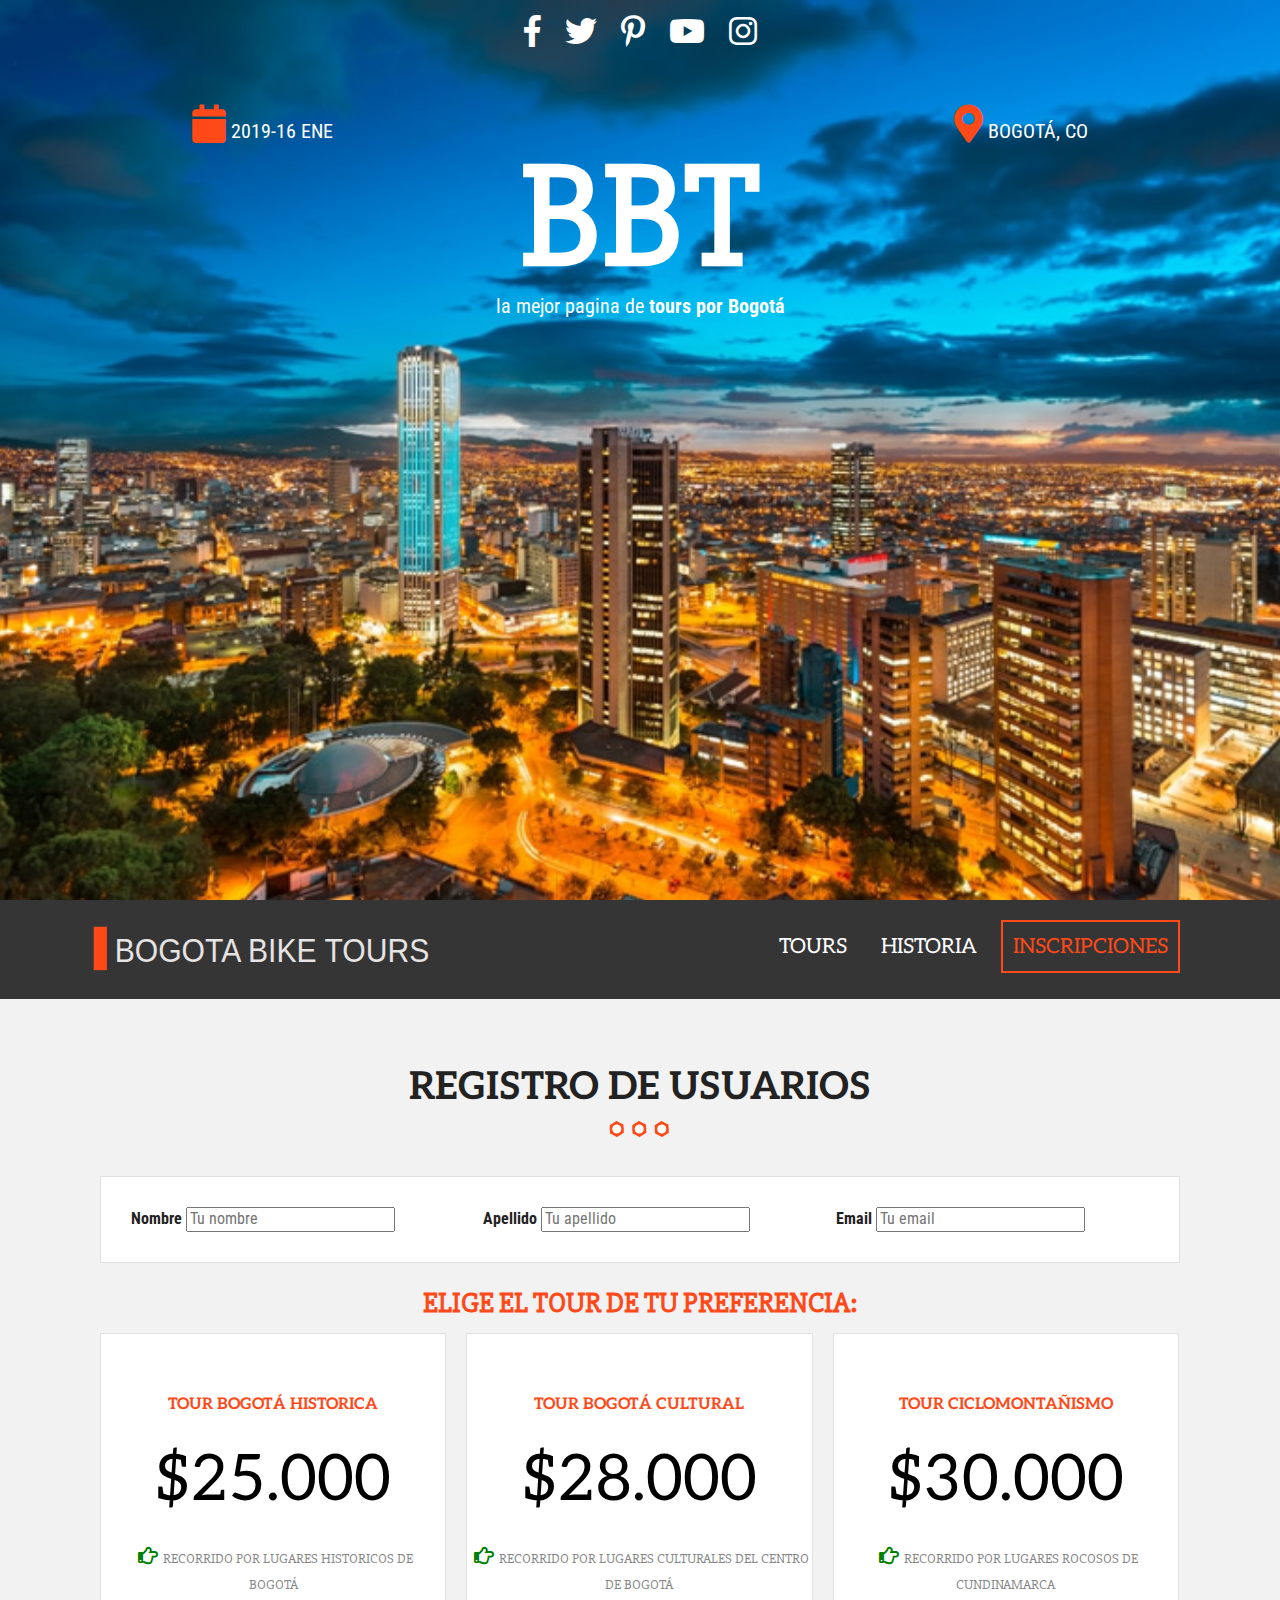
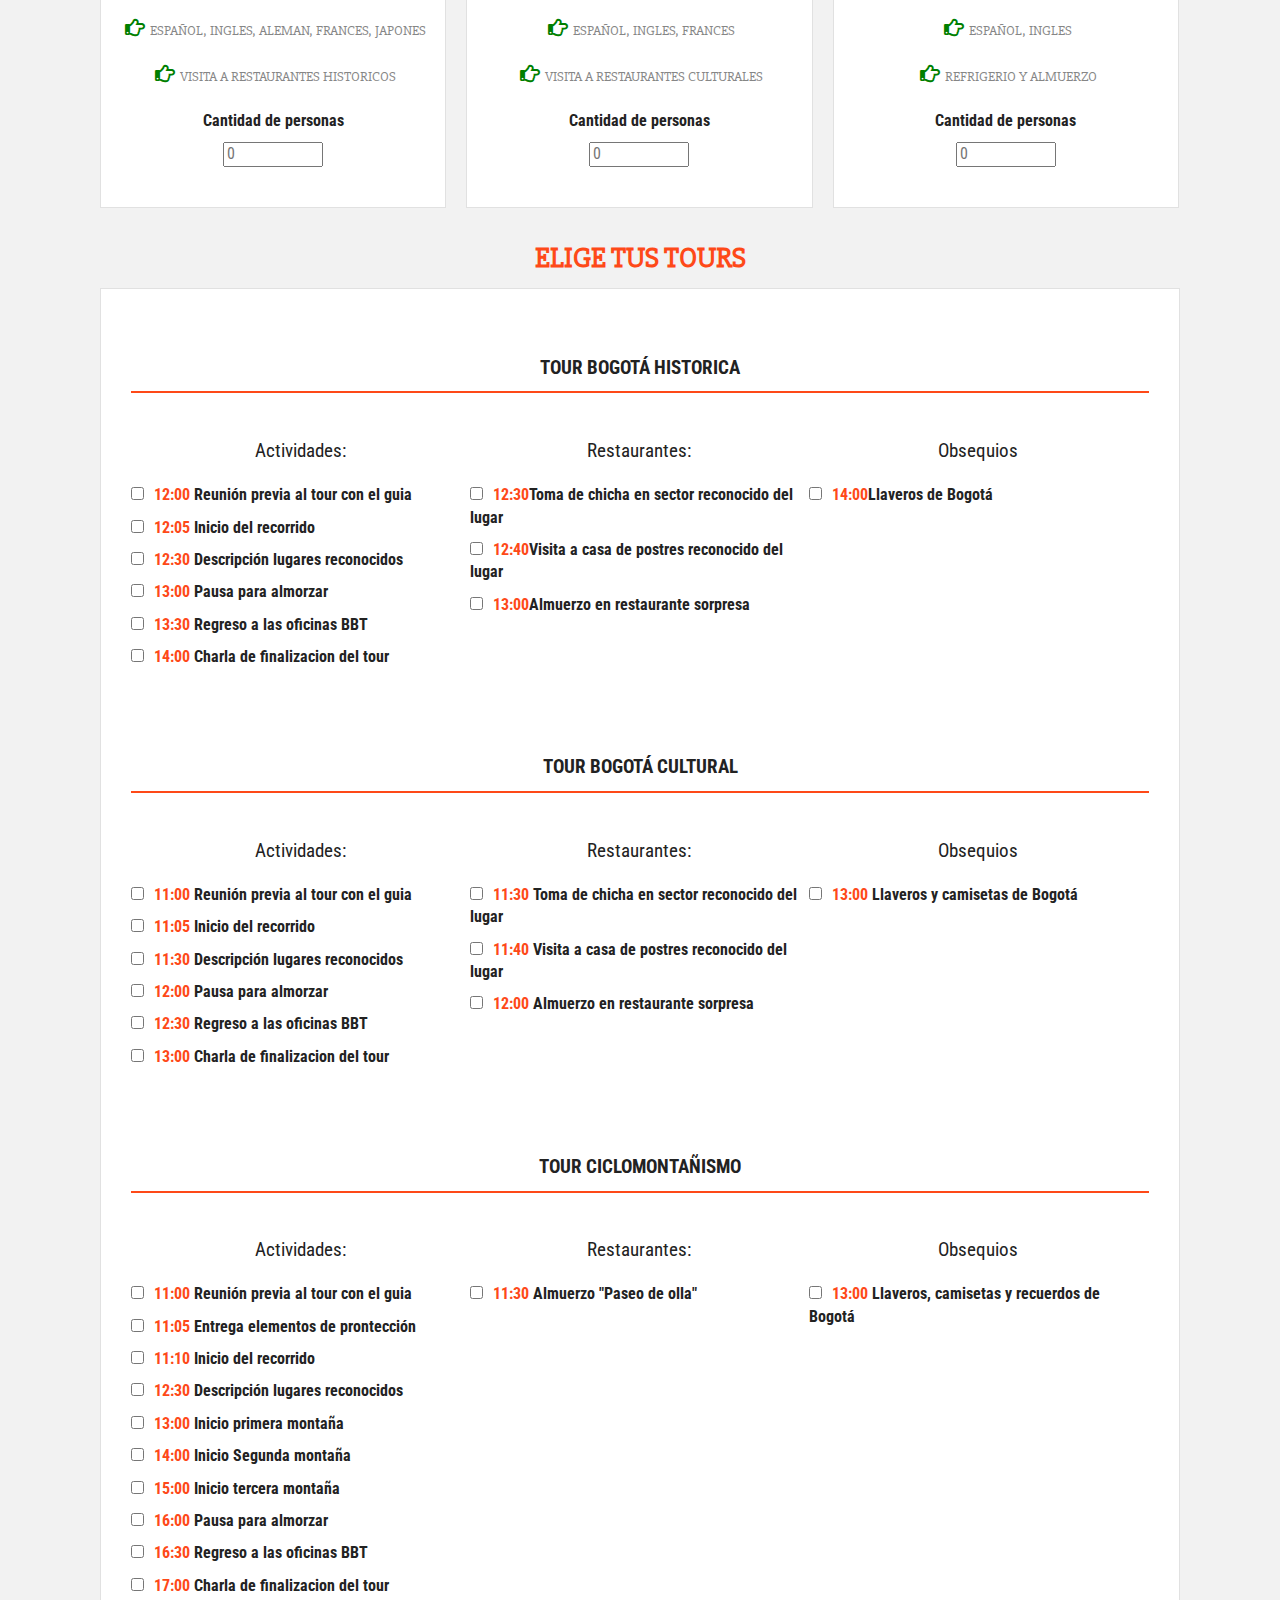
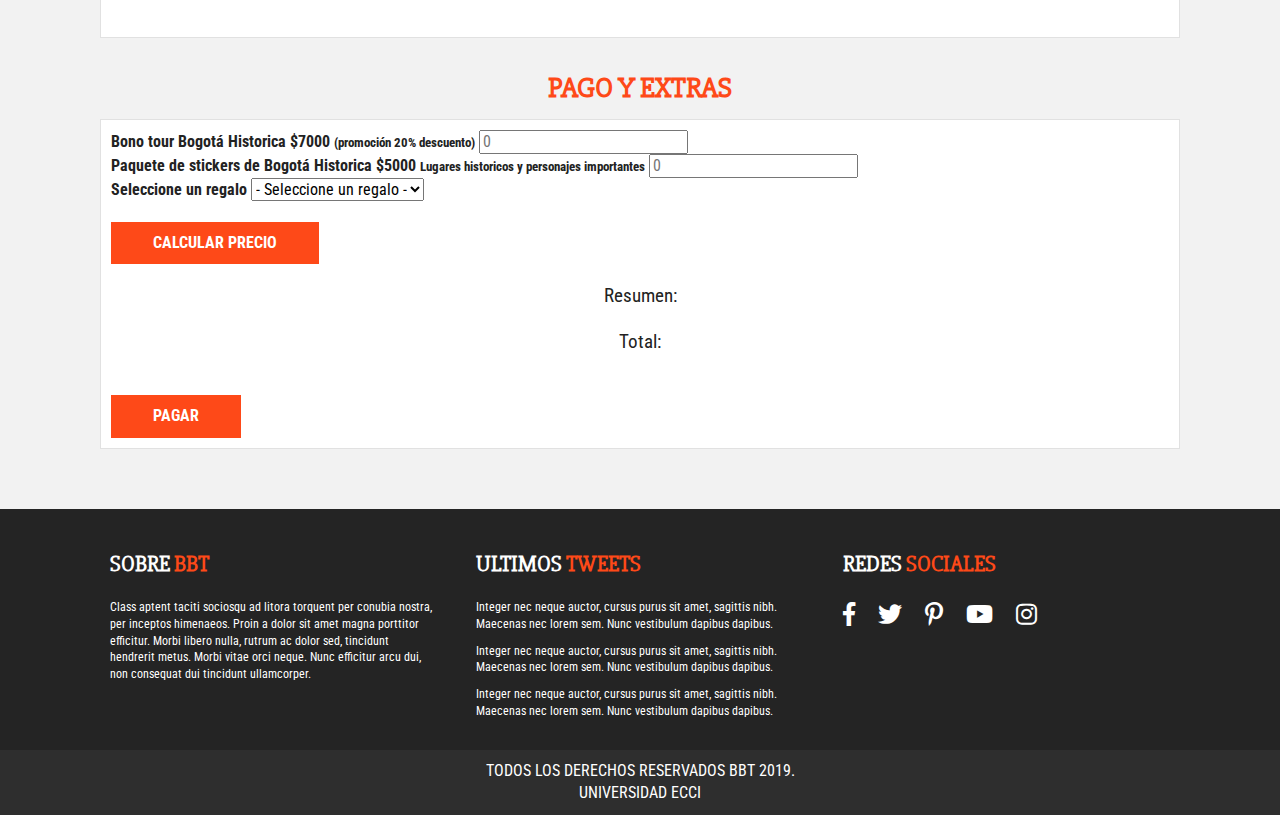
==== registro.html @ 9cbc5579 "Adición estilos pagina registro" ====
<!doctype html>
<html class="no-js" lang="">

<head>
  <meta charset="utf-8">
  <meta http-equiv="x-ua-compatible" content="ie=edge">
  <title></title>
  <meta name="description" content="">
  <meta name="viewport" content="width=device-width, initial-scale=1, shrink-to-fit=no">

  <link rel="manifest" href="site.webmanifest">
  <link rel="apple-touch-icon" href="icon.png">
  <!-- Place favicon.ico in the root directory -->

  <link rel="stylesheet" href="css/normalize.css">
  <link rel="stylesheet" href="css/fontawesome-all.min.css">
  <link href="https://fonts.googleapis.com/css?family=Aleo|Roboto+Condensed|Slabo+27px" rel="stylesheet">
  <link rel="stylesheet" href="https://use.fontawesome.com/releases/v5.6.3/css/all.css" integrity="sha384-UHRtZLI+pbxtHCWp1t77Bi1L4ZtiqrqD80Kn4Z8NTSRyMA2Fd33n5dQ8lWUE00s/" crossorigin="anonymous">
  <link rel="stylesheet" href="css/main.css">
</head>

<body>
  <!--[if lte IE 9]>
    <p class="browserupgrade">You are using an <strong>outdated</strong> browser. Please <a href="https://browsehappy.com/">upgrade your browser</a> to improve your experience and security.</p>
  <![endif]-->

  <!-- Add your site or application content here -->
  
  <header class="site-header">
    <div class="hero">
      <div class="contenido-header">
        <nav class="redes-sociales">
          <a href="#"><i class="fab fa-facebook-f"></i></a>
          <a href="#"><i class="fab fa-twitter"></i></a>
          <a href="#"><i class="fab fa-pinterest-p"></i></a>
          <a href="#"><i class="fab fa-youtube"></i></a>
          <a href="#"><i class="fab fa-instagram"></i></a>
        </nav>
        <div class="informacion-evento">
          <div class="clearfix">
              <p class="fecha"><i class="fa fa-calendar"></i> 2019-16 ENE</p>
              <p class="ciudad"><i class="fas fa-map-marker-alt"></i> Bogotá, CO</p>
          </div>
          <h1 class="nombre-sitio">BBT</h1>
          <p class="slogan">la mejor pagina de <span>tours por Bogotá</span></p>
        </div>
      </div>
    </div>
  </header>

  <div class="barra">
    <div class="contenedor clearfix">
      <div class="logo">
        <img src="img/LOGO2.svg" alt="logo BBT">
      </div>

      <div class="menu-movil">
        <span></span>
        <span></span>
        <span></span>
      </div>

      <nav class="navegacion-principal clearfix">
        <a href="#">Tours</a>
        <a href="#">Historia</a>
        <a href="registro.html">Inscripciones</a>
      </nav>
    </div>
  </div>

  <section class="seccion contenedor">
      <h2>REGISTRO DE USUARIOS</h2>
      <form action="index.html" id="registro" class="registro" method="POST">
          <div id="datos_usuario" class="registro caja clearfix">
            <div class="campo">
                <label for="nombre">Nombre</label>
                <input type="text" id="nombre" name="nombre" placeholder="Tu nombre">
            </div>
            <div class="campo">
                <label for="apellido">Apellido</label>
                <input type="text" id="apellido" name="apellido" placeholder="Tu apellido">
            </div>
            <div class="campo">
                <label for="email">Email</label>
                <input type="email" id="email" name="email" placeholder="Tu email">
            </div>
            <div id="error"></div>
          </div>
          <div id="paquetes" class="paquetes">
              <h3>Elige el tour de tu preferencia:</h3>
              <ul class="lista-precios clearfix">
                <li>
                  <div class="tabla-precio">
                    <h3>Tour Bogotá Historica</h3>
                    <p class="numero">$25.000</p>
                    <ul>
                      <li><i class="far fa-hand-point-right"></i>Recorrido por lugares historicos de <br/>Bogotá</li>
                      <li><i class="far fa-hand-point-right"></i>Español, ingles, aleman, frances, japones</li>
                      <li><i class="far fa-hand-point-right"></i>Visita a restaurantes historicos</li>
                    </ul>
                    <div class="orden">
                        <label for="Bogota_Historica">Cantidad de personas</label>
                        <input type="number" min="0" id="Bogota_Historica" size="3" placeholder="0">
                    </div>
                  </div>
                </li>
                <li>
                  <div class="tabla-precio">
                    <h3>Tour Bogotá Cultural</h3>
                    <p class="numero">$28.000</p>
                    <ul>
                      <li><i class="far fa-hand-point-right"></i>Recorrido por lugares culturales del centro de Bogotá</li>
                      <li><i class="far fa-hand-point-right"></i>Español, ingles, frances </li>
                      <li><i class="far fa-hand-point-right"></i>Visita a restaurantes culturales</li>
                    </ul>
                    <div class="orden">
                        <label for="Bogota_Cultural">Cantidad de personas</label>
                        <input type="number" min="0" id="Bogota_Cultural" size="3" placeholder="0">
                    </div>
                  </div>
                </li>
                <li>
                  <div class="tabla-precio">
                    <h3>Tour Ciclomontañismo</h3>
                    <p class="numero">$30.000</p>
                    <ul>
                      <li><i class="far fa-hand-point-right"></i>Recorrido por lugares rocosos de Cundinamarca</li>
                      <li><i class="far fa-hand-point-right"></i>Español, ingles</li>
                      <li><i class="far fa-hand-point-right"></i>Refrigerio y almuerzo</li>
                    </ul>
                    <div class="orden">
                        <label for="montanismo">Cantidad de personas</label>
                        <input type="number" min="0" id="montanismo" size="3" placeholder="0">
                    </div>
                  </div>
                </li>
              </ul>
          </div> <!-- paquetes-->

          <div id="eventos" class="eventos clearfix">
            <h3>Elige tus tours</h3>
            <div class="caja">
              <div id="viernes" class="contenido-dia clearfix">
                <h4>Tour Bogotá Historica</h4>
                <div>
                  <p>Actividades:</p>
                  <label><input type="checkbox" name="registro" id="taller_01" value="taller_01"><time>12:00</time> Reunión previa al tour con el guia</label>
                  <label><input type="checkbox" name="registro" id="taller_02" value="taller_02"><time>12:05</time> Inicio del recorrido</label>
                  <label><input type="checkbox" name="registro" id="taller_03" value="taller_03"><time>12:30</time> Descripción lugares reconocidos</label>
                  <label><input type="checkbox" name="registro" id="taller_04" value="taller_04"><time>13:00</time> Pausa para almorzar</label>
                  <label><input type="checkbox" name="registro" id="taller_05" value="taller_05"><time>13:30</time> Regreso a las oficinas BBT</label>
                  <label><input type="checkbox" name="registro" id="taller_06" value="taller_06"><time>14:00</time> Charla de finalizacion del tour</label>
                </div>
                <div>
                  <p>Restaurantes:</p>
                  <label><input type="checkbox" name="registro" id="conf_01" value="conf_01"><time>12:30</time>Toma de chicha en sector reconocido del lugar</label>
                  <label><input type="checkbox" name="registro" id="conf_02" value="conf_02"><time>12:40</time>Visita a casa de postres reconocido del lugar</label>
                  <label><input type="checkbox" name="registro" id="conf_03" value="conf_03"><time>13:00</time>Almuerzo en restaurante sorpresa</label>
                </div>
                <div>
                  <p>Obsequios</p>
                  <label><input type="checkbox" name="registro" id="sem_01"><time>14:00</time>Llaveros de Bogotá</label>
                </div>
              </div>

              <div id="sabado" class="contenido-dia clearfix">
                <h4>Tour Bogotá Cultural</h4>
                  <div>
                    <p>Actividades:</p>
                    <label><input type="checkbox" name="registro" id="taller_07" value="taller_07"><time>11:00</time> Reunión previa al tour con el guia</label>
                    <label><input type="checkbox" name="registro" id="taller_08" value="taller_08"><time>11:05</time> Inicio del recorrido</label>
                    <label><input type="checkbox" name="registro" id="taller_09" value="taller_09"><time>11:30</time> Descripción lugares reconocidos</label>
                    <label><input type="checkbox" name="registro" id="taller_10" value="taller_10"><time>12:00</time> Pausa para almorzar</label>
                    <label><input type="checkbox" name="registro" id="taller_11" value="taller_11"><time>12:30</time> Regreso a las oficinas BBT</label>
                    <label><input type="checkbox" name="registro" id="taller_12" value="taller_12"><time>13:00</time> Charla de finalizacion del tour</label>
                  </div>
                  <div>
                    <p>Restaurantes:</p>
                    <label><input type="checkbox" name="registro" id="conf_04" value="conf_04"><time>11:30</time> Toma de chicha en sector reconocido del lugar</label>
                    <label><input type="checkbox" name="registro" id="conf_05" value="conf_05"><time>11:40</time> Visita a casa de postres reconocido del lugar</label>
                    <label><input type="checkbox" name="registro" id="conf_06" value="conf_06"><time>12:00</time> Almuerzo en restaurante sorpresa</label>
                  </div>
                  <div>
                    <p>Obsequios</p>
                    <label><input type="checkbox" name="registro" id="sem_02" value="sem_02"><time>13:00</time> Llaveros y camisetas de Bogotá</label>
                  </div>
              </div>

              <div id="domingo" class="contenido-dia clearfix">
                <h4>Tour Ciclomontañismo</h4>
                  <div>
                    <p>Actividades:</p>
                    <label><input type="checkbox" name="registro" id="taller_13" value="taller_13"><time>11:00</time> Reunión previa al tour con el guia</label>
                    <label><input type="checkbox" name="registro" id="taller_14" value="taller_14"><time>11:05</time> Entrega elementos de prontección</label>
                    <label><input type="checkbox" name="registro" id="taller_15" value="taller_15"><time>11:10</time> Inicio del recorrido</label>
                    <label><input type="checkbox" name="registro" id="taller_16" value="taller_16"><time>12:30</time> Descripción lugares reconocidos</label>
                    <label><input type="checkbox" name="registro" id="taller_17" value="taller_17"><time>13:00</time> Inicio primera montaña</label>
                    <label><input type="checkbox" name="registro" id="taller_18" value="taller_18"><time>14:00</time> Inicio Segunda montaña</label>
                    <label><input type="checkbox" name="registro" id="taller_19" value="taller_19"><time>15:00</time> Inicio tercera montaña</label>
                    <label><input type="checkbox" name="registro" id="taller_20" value="taller_20"><time>16:00</time> Pausa para almorzar</label>
                    <label><input type="checkbox" name="registro" id="taller_21" value="taller_21"><time>16:30</time> Regreso a las oficinas BBT</label>
                    <label><input type="checkbox" name="registro" id="taller_22" value="taller_22"><time>17:00</time> Charla de finalizacion del tour</label>
                  </div>
                  <div>
                    <p>Restaurantes:</p>
                    <label><input type="checkbox" name="registro" id="conf_07" value="conf_07"><time>11:30</time> Almuerzo "Paseo de olla"</label>
                  </div>
                  <div>
                    <p>Obsequios</p>
                    <label><input type="checkbox" name="registro" id="sem_03" value="sem_03"><time>13:00</time> Llaveros, camisetas y recuerdos de Bogotá</label>
                  </div>
              </div> <!-- domingo -->

            </div> <!-- caja eventos -->
          </div> <!-- eventos-->

          <div id="resumen" class="resumen">
            <h3>Pago y extras</h3>
            <div class="caja clearfix">
              <div class="extras">
                <div class="orden">
                  <label for="camisa_evento">Bono tour Bogotá Historica $7000 <small>(promoción 20% descuento)</small></label>
                  <input type="number" min="0" name="camisa_evento" size="3" placeholder="0" id="camisa_evento">
                </div> <!-- Orden -->
                <div class="orden">
                  <label for="etiquetas">Paquete de stickers de Bogotá Historica $5000 <small>Lugares historicos y personajes importantes</small></label>
                  <input type="number" min="0" id="etiquetas" size="3" placeholder="0">
                </div><!-- Orden -->
                  <div class="orden">
                    <label for="regalo">Seleccione un regalo</label>
                    <select id="regalo" required>
                      <option value="">- Seleccione un regalo -</option>
                      <option value="ETI">Stickers</option>
                      <option value="PUL">Manilla</option>
                      <option value="PLU">Esferos</option>
                    </select>
                  </div><!-- Orden -->

                  <input type="button" id="calcular" class="button" value="Calcular precio">
              </div><!-- Extras -->

              <div class="total">
                <p>Resumen:</p>
                <div id="lista-productos">

                </div> <!-- Lista productos -->
                <p>Total:</p>
                <div id="suma-total">
                  <input id="btnRegistro" type="submit" class="button" value="Pagar">
                </div> <!-- suma total-->
              </div> <!-- Total -->
            </div> <!-- caja resumen-->
          </div> <!-- Resumen -->
      </form>
  </section>


  <footer class="site-footer">
    <div class="contenedor clearfix">
      <div class="footer-informacion">
        <h3>SOBRE <span>BBT</span></h3>
        <p>Class aptent taciti sociosqu ad litora torquent per conubia nostra, per inceptos himenaeos. Proin a dolor sit amet magna porttitor efficitur. Morbi libero nulla, rutrum ac dolor sed, tincidunt hendrerit metus. Morbi vitae orci neque. Nunc efficitur arcu dui, non consequat dui tincidunt ullamcorper. </p>
      </div>
      <div class="ultimos-tweets">
        <h3>ULTIMOS <span>tweets</span></h3>
        <ul>
          <li>Integer nec neque auctor, cursus purus sit amet, sagittis nibh. Maecenas nec lorem sem. Nunc vestibulum dapibus dapibus.</li>
          <li>Integer nec neque auctor, cursus purus sit amet, sagittis nibh. Maecenas nec lorem sem. Nunc vestibulum dapibus dapibus.</li>
          <li>Integer nec neque auctor, cursus purus sit amet, sagittis nibh. Maecenas nec lorem sem. Nunc vestibulum dapibus dapibus.</li>
        </ul>
      </div>
      <div class="menu">
        <h3>redes <span>sociales</span></h3>
        <nav class="redes-sociales">
          <a href="#"><i class="fab fa-facebook-f"></i></a>
          <a href="#"><i class="fab fa-twitter"></i></a>
          <a href="#"><i class="fab fa-pinterest-p"></i></a>
          <a href="#"><i class="fab fa-youtube"></i></a>
          <a href="#"><i class="fab fa-instagram"></i></a>
        </nav>
      </div>
    </div>

    <p class="copyright">
      todos los derechos reservados BBT 2019.<br/>
      universidad ecci 
    </p>
  </footer>


  <script src="js/vendor/modernizr-3.6.0.min.js"></script>
  <script src="https://code.jquery.com/jquery-3.3.1.min.js" integrity="sha256-FgpCb/KJQlLNfOu91ta32o/NMZxltwRo8QtmkMRdAu8=" crossorigin="anonymous"></script>
  <script>window.jQuery || document.write('<script src="js/vendor/jquery-3.3.1.min.js"><\/script>')</script>
  <script src="js/plugins.js"></script>
  <script src="js/main.js"></script>

  <!-- Google Analytics: change UA-XXXXX-Y to be your site's ID. -->
  <script>
    window.ga = function () { ga.q.push(arguments) }; ga.q = []; ga.l = +new Date;
    ga('create', 'UA-XXXXX-Y', 'auto'); ga('send', 'pageview')
  </script>
  <script src="https://www.google-analytics.com/analytics.js" async defer></script>
</body>

</html>
---- css/main.css ----
/*! HTML5 Boilerplate v6.1.0 | MIT License | https://html5boilerplate.com/ */

/*
 * What follows is the result of much research on cross-browser styling.
 * Credit left inline and big thanks to Nicolas Gallagher, Jonathan Neal,
 * Kroc Camen, and the H5BP dev community and team.
 */

/* ==========================================================================
   Base styles: opinionated defaults
   ========================================================================== */

html {
    color: #222;
    font-size: 1em;
    line-height: 1.4;
}

/*
 * Remove text-shadow in selection highlight:
 * https://twitter.com/miketaylr/status/12228805301
 *
 * Vendor-prefixed and regular ::selection selectors cannot be combined:
 * https://stackoverflow.com/a/16982510/7133471
 *
 * Customize the background color to match your design.
 */

::-moz-selection {
    background: #b3d4fc;
    text-shadow: none;
}

::selection {
    background: #b3d4fc;
    text-shadow: none;
}

/*
 * A better looking default horizontal rule
 */

hr {
    display: block;
    height: 1px;
    border: 0;
    border-top: 1px solid #ccc;
    margin: 1em 0;
    padding: 0;
}

/*
 * Remove the gap between audio, canvas, iframes,
 * images, videos and the bottom of their containers:
 * https://github.com/h5bp/html5-boilerplate/issues/440
 */

audio,
canvas,
iframe,
img,
svg,
video {
    vertical-align: middle;
}

/*
 * Remove default fieldset styles.
 */

fieldset {
    border: 0;
    margin: 0;
    padding: 0;
}

/*
 * Allow only vertical resizing of textareas.
 */

textarea {
    resize: vertical;
}

/* ==========================================================================
   Browser Upgrade Prompt
   ========================================================================== */

.browserupgrade {
    margin: 0.2em 0;
    background: #ccc;
    color: #000;
    padding: 0.2em 0;
}

/* ==========================================================================
   Author's custom styles
   ========================================================================== */

    html{
        box-sizing: border-box;
    }

    *,*:before,*:after{
        box-sizing: inherit;
    }

    body{
        background-color: #f2f2f2;
        font-family: 'Roboto Condensed', sans-serif;
    }

    .seccion{
        padding: 30px 0;
    }

    .seccion p{
        font-size: 1.2em;
        text-align: center;
    }

    h2{
        font-family: 'Aleo', serif;
        font-size: 2.4em;
        text-transform: uppercase;
        text-align: center;
    }

    h2::after{
        content: '';
        margin: 0 auto;
        background-image: url(../img/separador.png);
        height: 30px;
        width: 100px;
        display: block;
    }

    h3{
        font-size: 1.8em;
        color: #fe4918;
        font-family: 'Slabo 27px', serif;
        margin: 0;
    }

    .button{
        background-color: #fe4918;
        padding: 10px 40px;
        color: white;
        text-transform: uppercase;
        font-weight: bold;
        text-decoration: none;
        font-size: 1em;
        margin-top: 20px;
        display: inline-block;
        transition: all .3s ease;
        border: 2px solid #fe4918;
    }

    .button:hover{
        background-color: #e33000;
    }

    .float-right{
        float: right;
    }

    .contenedor{
        width: 98%;
        margin: 0 auto;
    }

    @media only screen and (min-width:480px){
        .contenedor{
            width: 95%;
        }
    }

    @media only screen and (min-width:768px){
        .contenedor{
            width: 90%;
        }
    }

    @media only screen and (min-width:992px){
        .contenedor{
            width: 90%;
            max-width: 1100px;
        }
    }

    div.hero{
        background-image: url(../img/bogota_ciudad_noche.jpg);
        height: 100vh;
        background-position: top center;
        background-size: cover;
    }

    div.contenido-header{
        padding-top: 40px;
    }

    @media only screen and (min-width: 768px){
        div.contenido-header{
            padding-top: 10px;
        }
    }

    nav.redes-sociales{
        text-align: center;

    }

    nav.redes-sociales a {
        color: white;
        font-size: 2em;
        margin-right: 20px;
    }

    nav.redes-sociales a:last-child {
        margin-right: 0px;
    }

    div.informacion-evento{
        text-align: center;
        color: white;
    }

    @media only screen and (min-width: 768px){
        div.informacion-evento{
            width: 70%;
            margin: 0 auto;
            margin-top: 50px;
        }
    }

    div.informacion-evento p {
        margin: 0;
        display: inline;
        font-size: 20px;
        text-transform: uppercase;
    }

    div.informacion-evento p i {
        color: #fe4918;
        font-size: 2.4rem;
    }

    p.fecha{
        float: left
    }

    p.ciudad{
        float: right;
        text-align: right;
    }

    p.slogan{
        text-transform: none!important;
    }

    p.slogan span{
        font-weight: bold;
    }

    h1.nombre-sitio{
        font-size: 5.9vw;
        text-transform: uppercase;
        font-family: 'Slabo 27px', serif;
    }

    @media only screen and (min-width: 768px){
        h1.nombre-sitio{
            font-size: 11.5vw;
            margin: 0;
            line-height: 1;
        } 
    }

    div.barra{
        background-color: #353535;
        padding: 20px 0;
    }

    div.logo {
        width: 80%;
        float: left;
    }

    div.logo img{
        width: 100% 
    }

    @media only screen and (min-width:768px){
        div.logo {
            width: 33%;
        }  
    }

    nav.navegacion-principal{
        display: none;
    }

    nav.navegacion-principal a{
        font-family: 'Aleo', serif;
        color: white;
        font-size: 1.3em;
        text-transform: uppercase;
        text-decoration: none;
        transition: all .6s ease;
        width: 100%;
        display: block;
        text-align: center;
        margin-bottom: 20px;
        clear: both;
    }

    nav.navegacion-principal a:hover{
        background-color: #fe4918;
    }

    nav.navegacion-principal a:last-child{
        border: 2px solid #fe4918;
        color: #fe4918;
    }

    nav.navegacion-principal a:last-child:hover {
        color: white;
    }

    @media only screen and (min-width:768px){
        nav.navegacion-principal {
            width: 67%;
            float: right;
            text-align: right;
            display: block;
        }
        nav.navegacion-principal a{
            margin-right: 10px;
            padding: 10px 10px;
            display: inline-block;
            width: auto;
            display: inline-block;
            text-align: center;
            margin: 0 10px 0 0;
        }
    }

    div.menu-movil{
        width: 60px;
        display: block;
        float: right;
        text-align: right;
        margin-top: 12px;
    }

    div.menu-movil span{
        height: 8px;
        margin-bottom: 6px;
        background-color: white;
        display:block;
    }

    div.menu-movil:hover{
        cursor: pointer;
    }

    @media only screen and (min-width:768px){
        div.menu-movil {
            display:none;
        }
    }

    section.programa{
        position: relative;
    }

    div.contenedor-video{
        max-width: 100%;
        overflow-x: hidden;
    }

    div.contenido-programa {
        position: absolute;
        top: 0;
        left: 0;
        height: 100%;
        width: 100%;
    }

    div.programa-evento{
        background-color: rgba(255,255,255, .8);
        padding: 15px 0px 0px 0px;
        margin-top: 40px;
    }

    @media only screen and (min-width:768px){
        div.programa-evento{
            width: 70%;
        }
    }

    @media only screen and (min-width:992px){
        div.programa-evento{
            width: 50%;
        }
    }

    nav.menu-programa{
        width: 100%;
        border-bottom: 1px solid #fe4918;
        padding-bottom: 10px; 
    }

    @media only screen and (min-width:768px){
        nav.menu-programa{
            display: table;
        }
    }

    nav.menu-programa a{
        display: block;
        text-align: center;
        color: black;
        text-decoration: none;
        font-family: 'Aleo', serif;
        margin-bottom: 10px;
        font-size: 1.2em;
    }

    @media only screen and (min-width:768px){
        nav.menu-programa a{
            display: table-cell;
        }
    }

    nav.menu-programa a i,
    div.detalle-evento p i {
        color: #fe4918;
        font-size: 1.3em;
        margin-right: 10px;
    }

    div.detalle-evento{
        margin-top: 20px;
        border-bottom: 1px solid black;
        padding: 0px 20px;
    }

    div.detalle-evento:nth-child(2){
        border-bottom: none;
    }

    div.detalle-evento p{
        margin-bottom: 20px;
        font-size: 20px;
    }
    
    ul{
        list-style: none;
        margin: 0;
        padding: 0;
    }

    ul.lista-invitados li{
        padding: 10px;
        float: left;
    }

    @media only screen and (min-width:480px){
        ul.lista-invitados li{
            width: 50%;
        }
    }

    @media only screen and (min-width:768px){
        ul.lista-invitados li{
            width: 33.3%;
        }
    }

    div.invitado{
        position: relative;
        overflow: hidden;
    }

    div.invitado img{
        max-width: 100%;
        filter:gray;
        -webkit-filter: grayscale(1);
        transition: all .5s ease-in-out;
    }

    div.invitado:hover img{
        filter: grayscale(0);
        transform: scale(1.1)
    }

    div.invitado p{
        position: absolute;
        bottom: 0;
        left: 0;
        padding: 15px 10px;
        margin: 0;
        background-color: rgba(0, 0, 0, 0.55);
        width: 100%;
        text-align: left;
        font-family: 'Aleo', serif;
        color: #fe4918;
        text-transform: uppercase;
        transition: all .5s ease-in-out;
    }

    div.invitado:hover p{
        bottom: -80px;
        opacity: 0;
    }

    .parallax::before{
        width: 100%;
        height: 100%;
        position: absolute;
        top: 0;
        left: 0;
        background-repeat: no-repeat;
        background-size: cover;
        background-position: center center;
        background-attachment: fixed;
        filter: brightness(.8)
    }

    div.contador{
        position: relative;
        height: auto;
    }

    div.contador::before{
        background-image: url(../img/imagen2.jpg);
        content: '';
    }

    ul.resumen-evento{
        position: relative;
        padding: 120px 0;
    }

    ul.resumen-evento li{
        width: 50%;
        float: left;
        text-align: center;
        color: white;
        text-transform: uppercase;
        font-family: 'Aleo', serif;
        font-size: 24px;
    }

    @media only screen and (min-width:768px){
        ul.resumen-evento li{
            width: 25%;
        }
    }

    p.numero{
        color: #fe4918;
        font-size: 4em;
        display: block;
        margin: 0 0 10px 0;
        font-family: 'Aleo', serif;
    }

    ul.lista-precios > li{
        padding: 10px;

    }

    @media only screen and (min-width:768px){
        ul.lista-precios > li{
            float: left;
            width: 33.3%;
        }
    }

    div.tabla-precio{
        border: 1px solid #e1e1e1;
        background-color: white;
        padding: 40px 0;
        text-align: center;
    }

    div.tabla-precio:hover{
        transform: scale(1.1);
        border: 1px solid #fe4918;
        box-shadow: 0px 0px 50px #666;
        transition: all .4s ease;
    }

    div.tabla-precio ul li{
        font-family: 'Slabo 27px', serif;
        font-size: 14px;
        margin-bottom: 20px;
        text-transform: uppercase;
        color: #868686;
        line-height: 26px;
    }

    div.tabla-precio ul li i{
        display: inline-block;
        vertical-align: top;
        padding: 0 5px;
        font-size: 20px;
        color: green;
    }

    div.tabla-precio h3{
        font-family: 'Aleo', serif;
        font-size: 16px;
        text-transform: uppercase;
    }

    div.tabla-precio p.numero{
        color: black;
        margin: 20px 0;
    }

    .button.hollow,
    .button.hollow:hover{
        background-color: white;
        color: #fe4918;
    }

    div.mapa{
        height: 420px;
        background-color: green;
    }

    div.testimoniales{
        padding-bottom: 20px;
    }

    div.testimonial{
        padding: 5px;
    }

    @media only screen and (min-width:768px){
        div.testimonial{
            float: left;
            width:33.3%;
        }
    }

    blockquote{
        background-color: white;
        border: 1px solid #e1e1e1;
        position: relative;
        margin: 0 0 10px 0;
        padding-bottom: 20px;
    }

    blockquote p{
        text-align: justify!important;
        font-size: 1em!important;
        font-family: 'Slabo 27px', serif;
        padding: 0 20px 0 65px;
    }

    blockquote p::before{
        content: '\201c';
        position: absolute;
        left: 13px;
        top: -6px;
        font-size: 8rem;
        margin: 0;
        padding: 0;
        line-height: 1;
        color: #fe4918;
    }

    footer.info-testimonial{
        padding: 0;
        background-color: transparent;
    }

    footer.info-testimonial img{
        float: left;
        width: 20%;
        border-radius: 50%;
        margin-left: 20px;
    }

    footer.info-testimonial cite{
        text-align: left;
        color: #fe4918;
        text-transform: uppercase;
        font-size: 12px;
        padding-top: 20px;
        width: 66.6%;
        float: right;
        font-weight: bold;
        font-style: normal;
    }

    footer.info-testimonial cite span{
        color: black;
        display: block;
        text-transform: none;
        margin-top: 5px;
    }

    div.newsletter{
        position: relative;
        height: auto;
    }

    div.newsletter::before{
        background-image: url(../img/viaje-en-bicicleta.jpg);
        content: '';
    }

    div.newsletter .contenido{
        padding: 100px 0;
        color: white;
        text-align: center;
        position: relative; 
    }

    div.newsletter .contenido p{
        font-size: 1.2em;
        text-transform: uppercase;
    }

    div.newsletter .contenido h3{
        color: white;
        text-transform: uppercase;
        font-size: 7vw;
        font-family: 'Slabo 27px', serif;
    }

    .button.transparente{
        background-color: transparent;
        border: 2px solid white;
    }

    .button.transparente:hover{
        background-color: #fe4918;
        border: 2px solid #fe4918;
    }

    div.cuenta-regresiva ul li{
        text-transform: uppercase;
        font-family: 'Slabo 27px', serif;
        font-size: 1.6rem;
        text-align: center;
    }

    @media only screen and (min-width:768px){
        div.cuenta-regresiva ul li{
            width: 25%;
            float: left;
        }
    }

    footer{
        background-color: #242424;
        padding-top: 40px;
        margin-top: 20px;
    }

    footer .contenedor > div{
        color: white;
        padding: 0px 20px;
        font-size: 12px;
    }

    @media only screen and (min-width:768px){
        footer .contenedor > div{
            width: 33.3%;
            float: left
        }
    }

    footer h3{
        color: white;
        text-transform: uppercase;
        font-family: 'Slabo 27px', serif;
        margin-bottom: 20px;
    }

    footer h3 span{
        color: #fe4918;
        text-transform: uppercase;
    } 

    footer .ultimos-tweets li {
        margin-bottom: 10px;
    }

    footer nav.redes-sociales{
        text-align: left;
    }

    p.copyright{
        background-color: #2e2e2e;
        color: white;
        padding: 10px 0;
        margin: 20px 0 0 0;
        text-align: center;        
        text-transform: uppercase;
    }

    /*** Internas ***/
    /* Registro */
    
    form.registro h3 {
        text-align: center;
        text-transform: uppercase;
        margin: 20px 0 0 0;
    }

    form.registro label {
        margin-bottom: 5px;
        font-weight: bold;
    }

    h4{
        text-align: center;
        text-transform: uppercase;
        border-bottom: 2px solid #fe4918;
        padding: 10px;
        font-size: 1.2em;
    }

    div.caja {
        background-color: white;
        border: 1px solid #e1e1e1;
        padding: 10px;
        margin: 10px;
    }

    div.campo {
        padding: 20px;
    }

    @media only screen and (min-width:768px){
        div.campo {
            float: left;
            width: 33.3%
        }
    }

    div.paquetes .tabla-precio:hover {
        transform: none;
        box-shadow: none;
    }

    div.paquetes .tabla-precio input{
        clear: both;
        width: 100px;
        margin: 10px auto 0 auto;
        display: block;
    }

    .contenido-dia{
        padding: 20px;
        /* display: none; */
    }

    @media only screen and (min-width:768px){
        .contenido-dia > div{
            float: left;
            width: 33.3%;        
        }
    }

    .contenido-dia > div p{
        text-align: center;
    }

    .contenido-dia > div label {
        display: block;
        margin-bottom: 10px;
    }

    .contenido-dia > div input {
        margin-right: 10px; 
    }

    .contenido-dia > div label time{
        color: #fe4918;
    }

/* ==========================================================================
   Helper classes
   ========================================================================== */

/*
 * Hide visually and from screen readers
 */

.hidden {
    display: none !important;
}

/*
 * Hide only visually, but have it available for screen readers:
 * https://snook.ca/archives/html_and_css/hiding-content-for-accessibility
 *
 * 1. For long content, line feeds are not interpreted as spaces and small width
 *    causes content to wrap 1 word per line:
 *    https://medium.com/@jessebeach/beware-smushed-off-screen-accessible-text-5952a4c2cbfe
 */

.visuallyhidden {
    border: 0;
    clip: rect(0 0 0 0);
    height: 1px;
    margin: -1px;
    overflow: hidden;
    padding: 0;
    position: absolute;
    width: 1px;
    white-space: nowrap; /* 1 */
}

/*
 * Extends the .visuallyhidden class to allow the element
 * to be focusable when navigated to via the keyboard:
 * https://www.drupal.org/node/897638
 */

.visuallyhidden.focusable:active,
.visuallyhidden.focusable:focus {
    clip: auto;
    height: auto;
    margin: 0;
    overflow: visible;
    position: static;
    width: auto;
    white-space: inherit;
}

/*
 * Hide visually and from screen readers, but maintain layout
 */

.invisible {
    visibility: hidden;
}

/*
 * Clearfix: contain floats
 *
 * For modern browsers
 * 1. The space content is one way to avoid an Opera bug when the
 *    `contenteditable` attribute is included anywhere else in the document.
 *    Otherwise it causes space to appear at the top and bottom of elements
 *    that receive the `clearfix` class.
 * 2. The use of `table` rather than `block` is only necessary if using
 *    `:before` to contain the top-margins of child elements.
 */

.clearfix:before,
.clearfix:after {
    content: " "; /* 1 */
    display: table; /* 2 */
}

.clearfix:after {
    clear: both;
}

/* ==========================================================================
   EXAMPLE Media Queries for Responsive Design.
   These examples override the primary ('mobile first') styles.
   Modify as content requires.
   ========================================================================== */

@media only screen and (min-width: 35em) {
    /* Style adjustments for viewports that meet the condition */
}

@media print,
       (-webkit-min-device-pixel-ratio: 1.25),
       (min-resolution: 1.25dppx),
       (min-resolution: 120dpi) {
    /* Style adjustments for high resolution devices */
}

/* ==========================================================================
   Print styles.
   Inlined to avoid the additional HTTP request:
   https://www.phpied.com/delay-loading-your-print-css/
   ========================================================================== */

@media print {
    *,
    *:before,
    *:after {
        background: transparent !important;
        color: #000 !important; /* Black prints faster */
        -webkit-box-shadow: none !important;
        box-shadow: none !important;
        text-shadow: none !important;
    }

    a,
    a:visited {
        text-decoration: underline;
    }

    a[href]:after {
        content: " (" attr(href) ")";
    }

    abbr[title]:after {
        content: " (" attr(title) ")";
    }

    /*
     * Don't show links that are fragment identifiers,
     * or use the `javascript:` pseudo protocol
     */

    a[href^="#"]:after,
    a[href^="javascript:"]:after {
        content: "";
    }

    pre {
        white-space: pre-wrap !important;
    }
    pre,
    blockquote {
        border: 1px solid #999;
        page-break-inside: avoid;
    }

    /*
     * Printing Tables:
     * http://css-discuss.incutio.com/wiki/Printing_Tables
     */

    thead {
        display: table-header-group;
    }

    tr,
    img {
        page-break-inside: avoid;
    }

    p,
    h2,
    h3 {
        orphans: 3;
        widows: 3;
    }

    h2,
    h3 {
        page-break-after: avoid;
    }
}
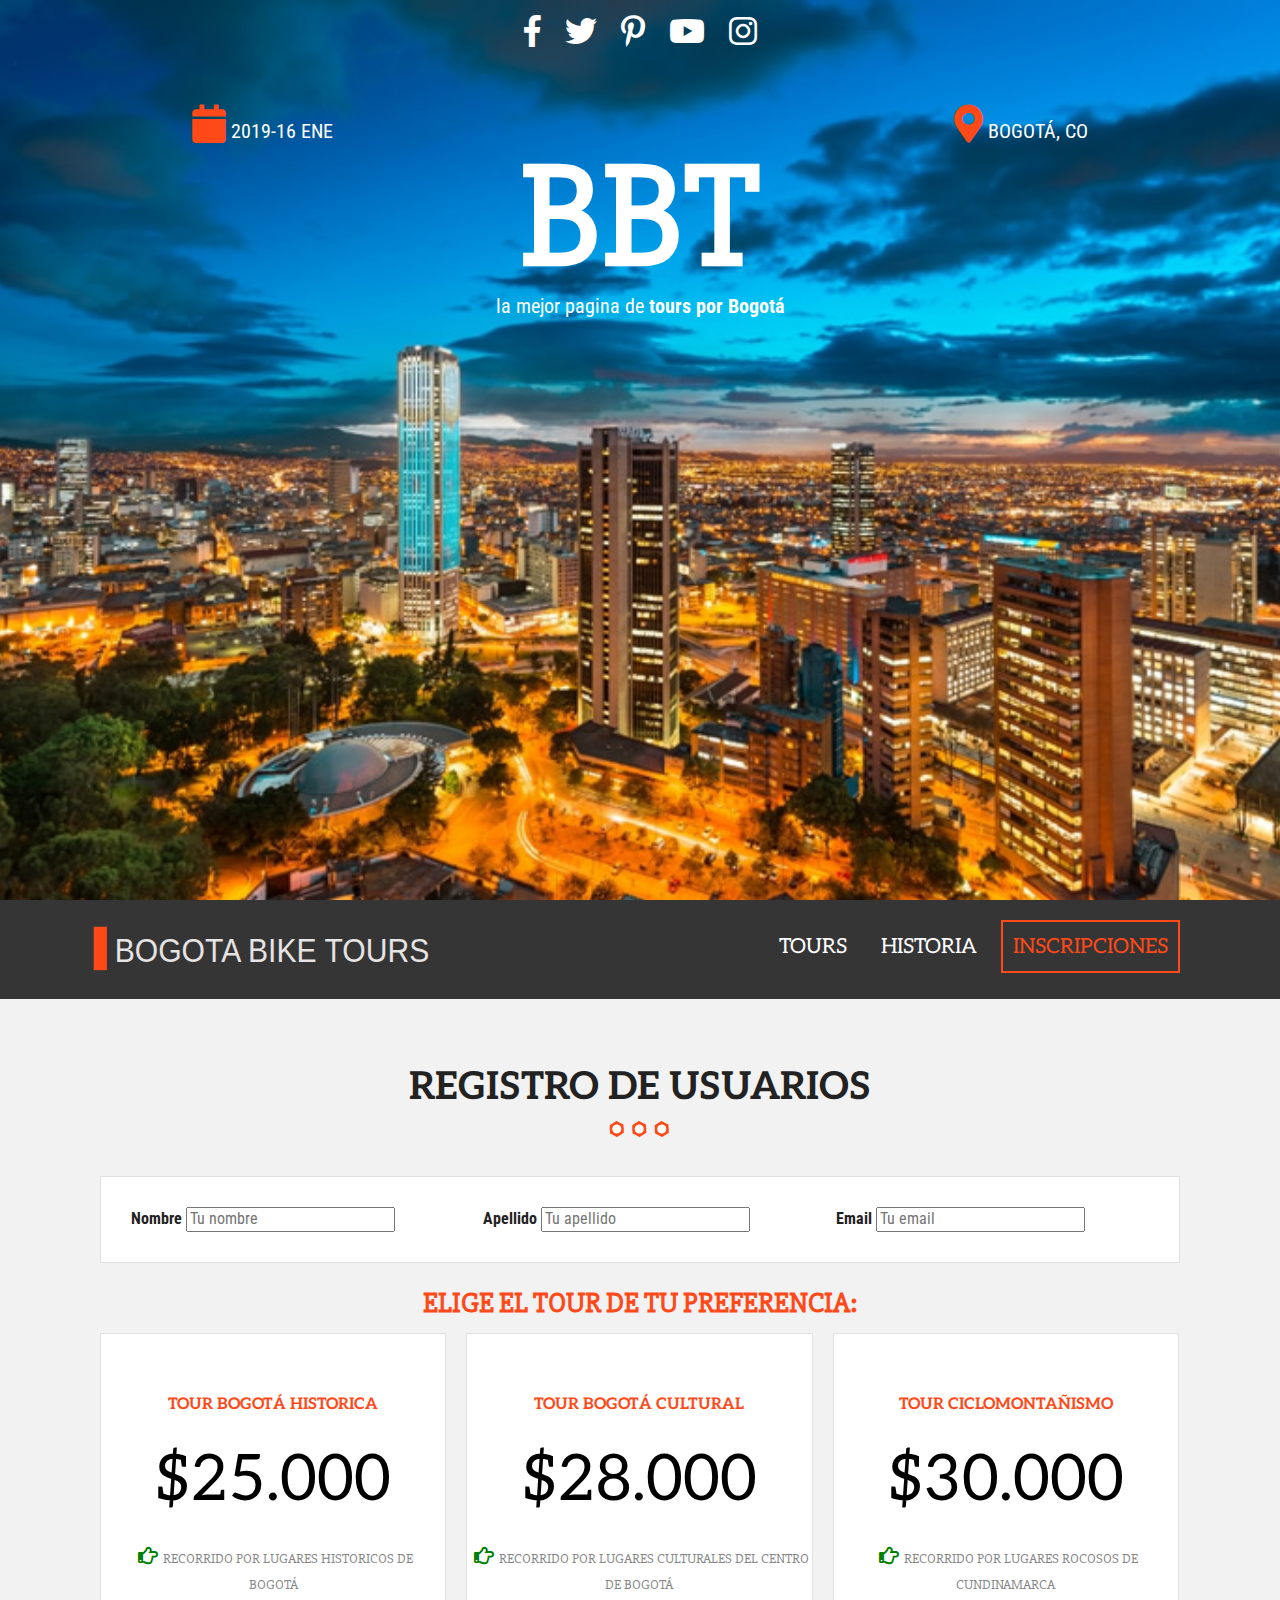
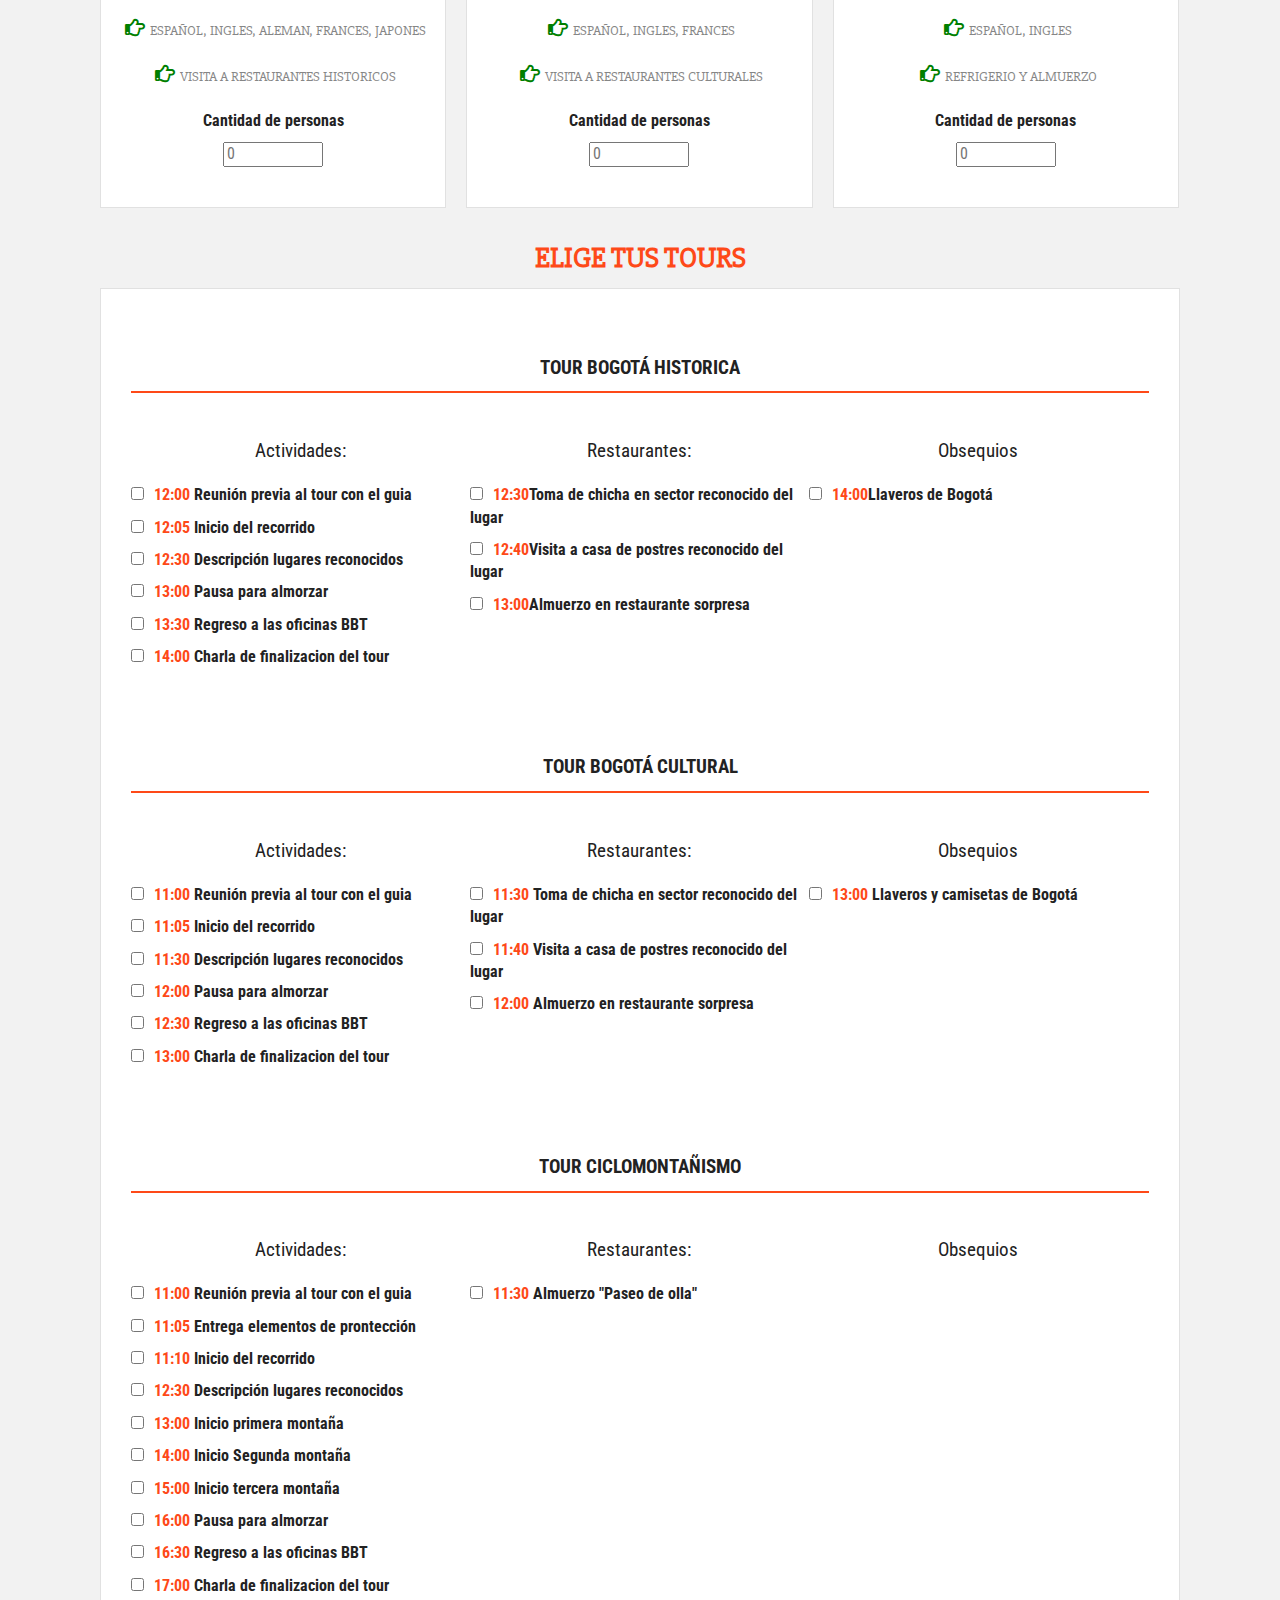
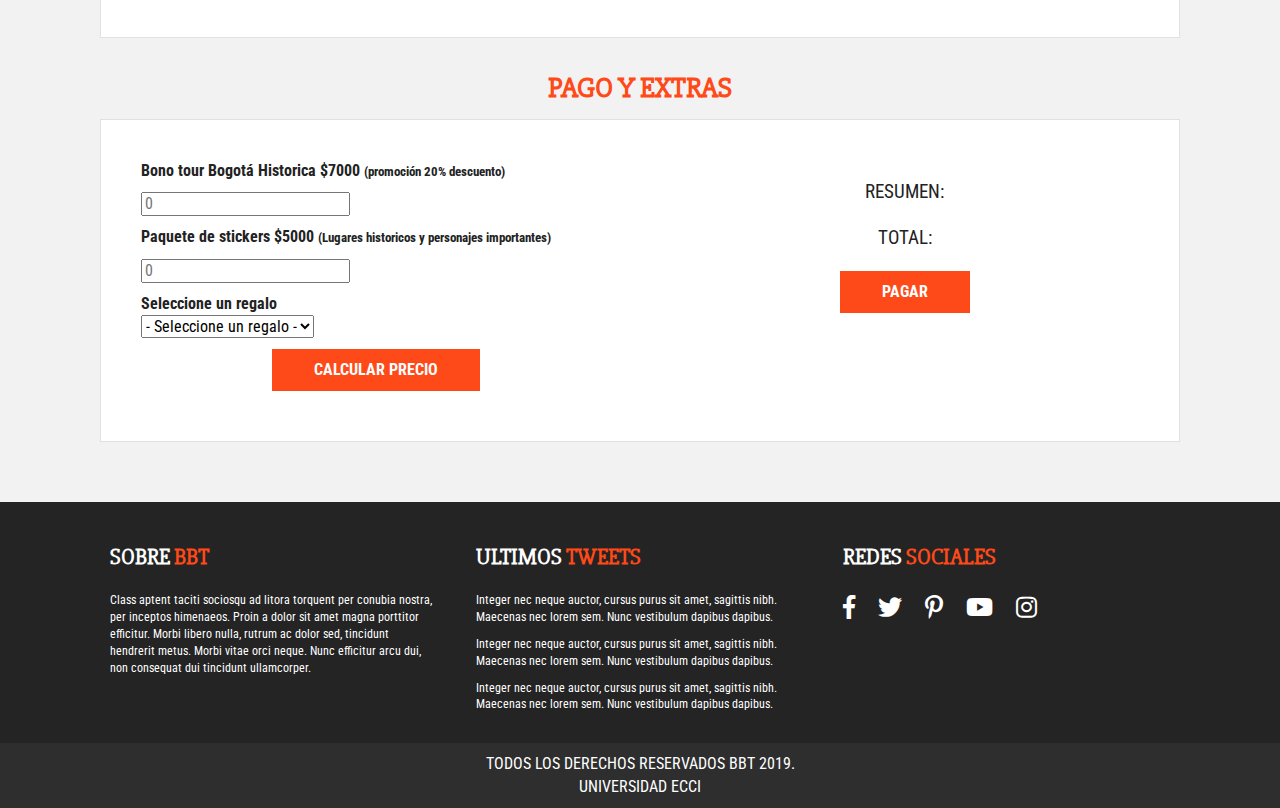
==== commit 79c30a3e: "Adición estilos pagina registro" ====
--- a/registro.html
+++ b/registro.html
@@ -207,7 +207,7 @@
                   </div>
                   <div>
                     <p>Obsequios</p>
-                    <label><input type="checkbox" name="registro" id="sem_03" value="sem_03"><time>13:00</time> Llaveros, camisetas y recuerdos de Bogotá</label>
+                    <!-- <label><input type="checkbox" name="registro" id="sem_03" value="sem_03"><time>13:00</time> Llaveros, camisetas y recuerdos de Bogotá</label> -->
                   </div>
               </div> <!-- domingo -->
 
@@ -223,11 +223,11 @@
                   <input type="number" min="0" name="camisa_evento" size="3" placeholder="0" id="camisa_evento">
                 </div> <!-- Orden -->
                 <div class="orden">
-                  <label for="etiquetas">Paquete de stickers de Bogotá Historica $5000 <small>Lugares historicos y personajes importantes</small></label>
+                  <label for="etiquetas">Paquete de stickers $5000 <small>(Lugares historicos y personajes importantes)</small></label>
                   <input type="number" min="0" id="etiquetas" size="3" placeholder="0">
                 </div><!-- Orden -->
                   <div class="orden">
-                    <label for="regalo">Seleccione un regalo</label>
+                    <label for="regalo">Seleccione un regalo</label><br/>
                     <select id="regalo" required>
                       <option value="">- Seleccione un regalo -</option>
                       <option value="ETI">Stickers</option>
--- a/css/main.css
+++ b/css/main.css
@@ -887,6 +887,40 @@
         color: #fe4918;
     }
 
+
+    /* Resumen Registro */
+
+    div.resumen p {
+        font-size: 1.2em;
+        text-transform: uppercase;
+    }
+
+    div.resumen div.extras {
+        float: left;
+        width: 50%;
+        padding: 30px;
+    }
+
+    div.extras div.orden {
+        text-align: left;
+        margin-bottom: 10px;
+    }
+
+    div.extras div.orden input{
+        margin: 10px 0 0 0;
+    }
+
+    div.resumen div.total {
+        float: right;
+        width: 50%;
+        padding: 30px;
+    }
+
+    div.resumen input {
+        display: block;
+        margin: 10px auto;
+    }
+
 /* ==========================================================================
    Helper classes
    ========================================================================== */
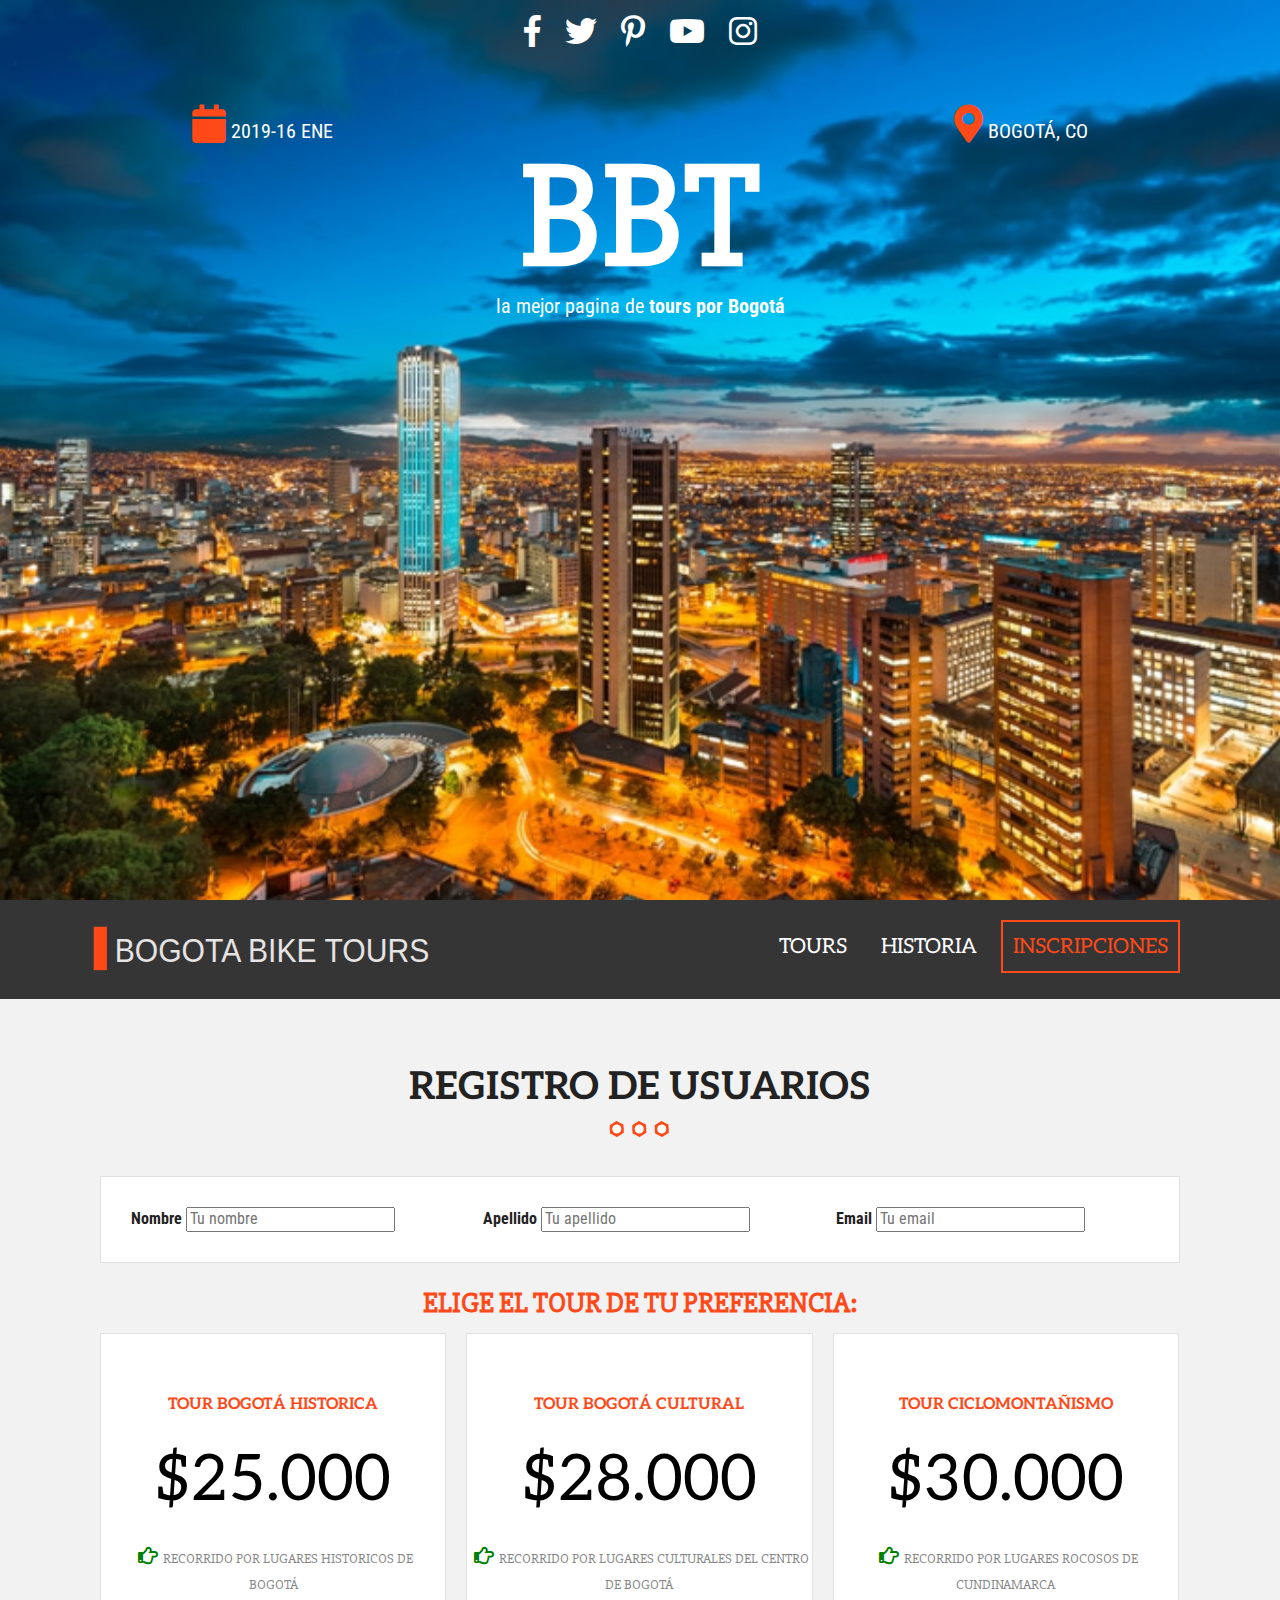
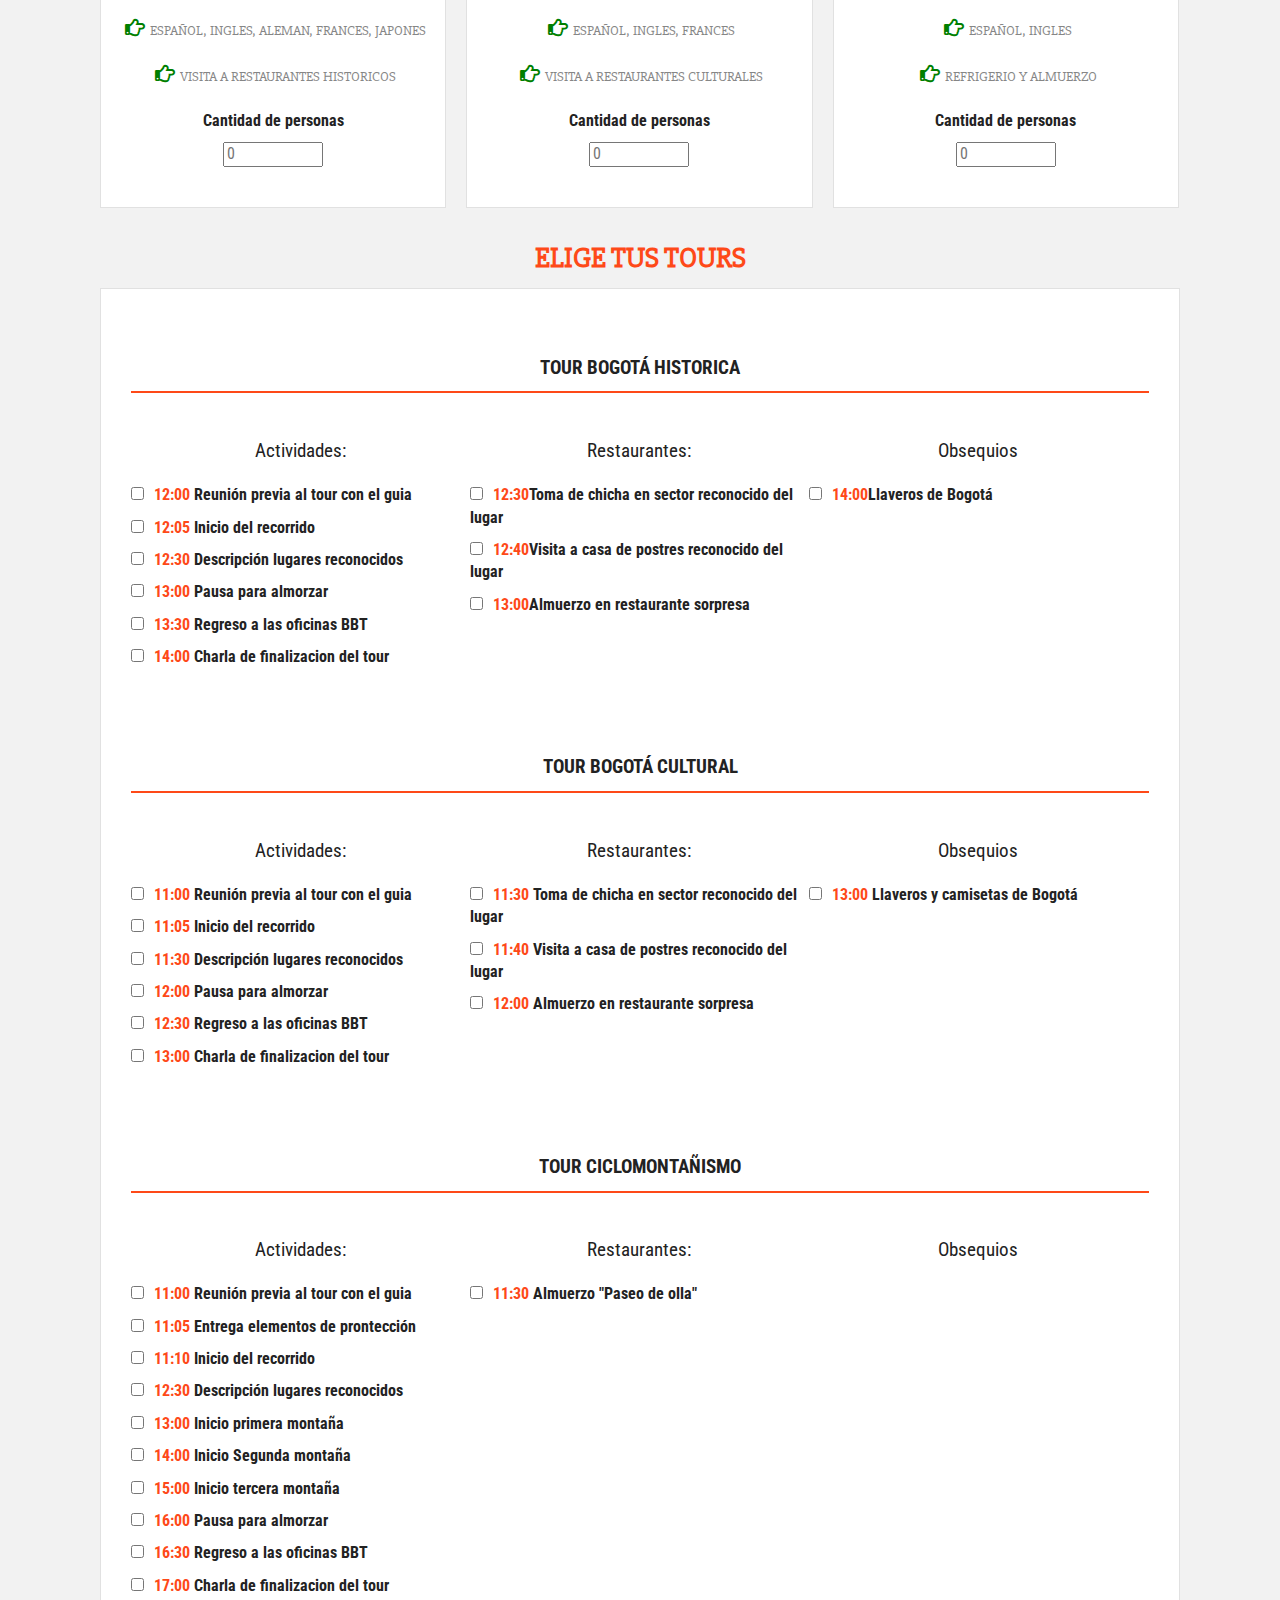
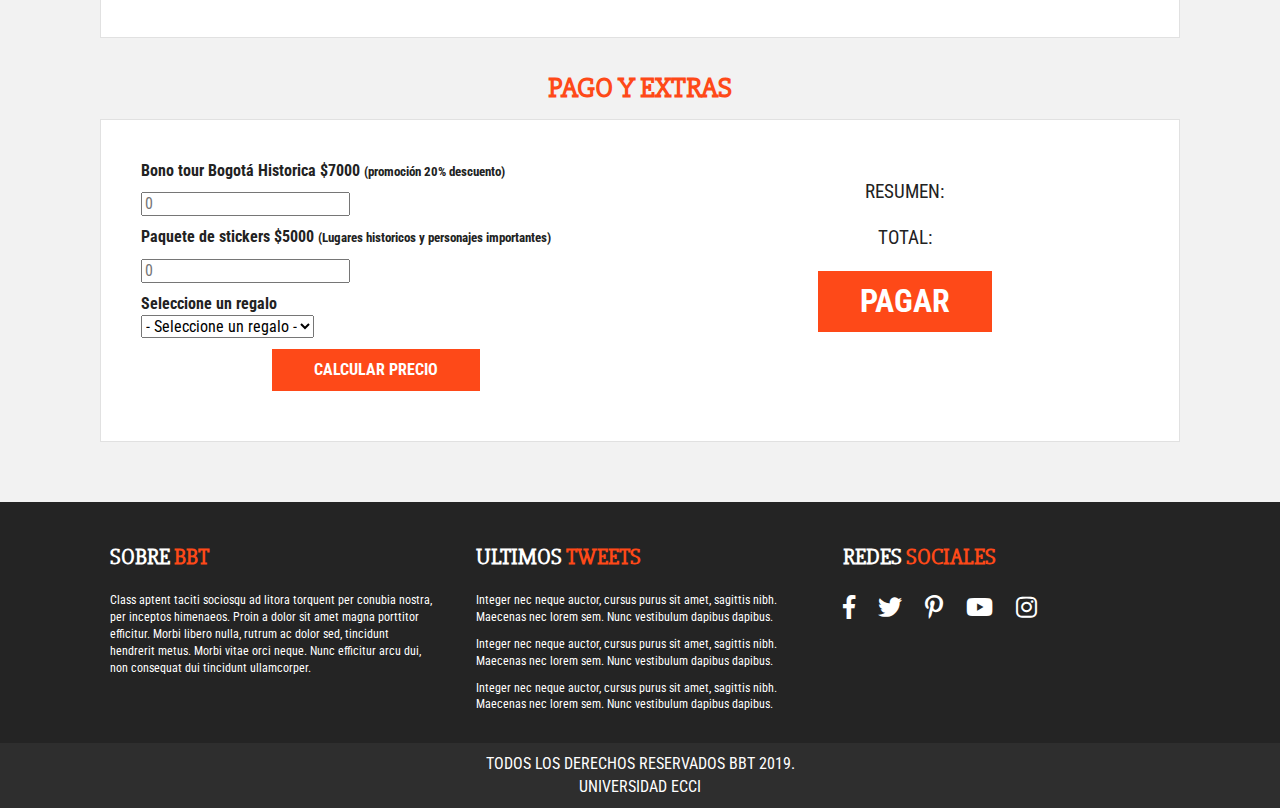
==== commit 376000aa: "Finalizacion CSS de carrito de compras" ====
--- a/registro.html
+++ b/registro.html
@@ -219,20 +219,20 @@
             <div class="caja clearfix">
               <div class="extras">
                 <div class="orden">
-                  <label for="camisa_evento">Bono tour Bogotá Historica $7000 <small>(promoción 20% descuento)</small></label>
-                  <input type="number" min="0" name="camisa_evento" size="3" placeholder="0" id="camisa_evento">
+                  <label for="bono_evento">Bono tour Bogotá Historica $7000 <small>(promoción 20% descuento)</small></label>
+                  <input type="number" min="0" name="bono_evento" size="3" placeholder="0" id="bono_evento">
                 </div> <!-- Orden -->
                 <div class="orden">
-                  <label for="etiquetas">Paquete de stickers $5000 <small>(Lugares historicos y personajes importantes)</small></label>
-                  <input type="number" min="0" id="etiquetas" size="3" placeholder="0">
+                  <label for="stickers">Paquete de stickers $5000 <small>(Lugares historicos y personajes importantes)</small></label>
+                  <input type="number" min="0" id="stickers" size="3" placeholder="0">
                 </div><!-- Orden -->
                   <div class="orden">
                     <label for="regalo">Seleccione un regalo</label><br/>
                     <select id="regalo" required>
                       <option value="">- Seleccione un regalo -</option>
-                      <option value="ETI">Stickers</option>
+                      <option value="ETI">Poster</option>
                       <option value="PUL">Manilla</option>
-                      <option value="PLU">Esferos</option>
+                      <option value="PLU">Esfero</option>
                     </select>
                   </div><!-- Orden -->
 
--- a/css/main.css
+++ b/css/main.css
@@ -921,6 +921,18 @@
         margin: 10px auto;
     }
 
+    #lista-productos{
+        background-color: #e1e1e1;
+        padding: 20px;
+        display: none;
+    }
+
+    #suma-total{
+        text-align: center;
+        font-size: 2em;
+        color: #fe4918;
+    }
+
 /* ==========================================================================
    Helper classes
    ========================================================================== */
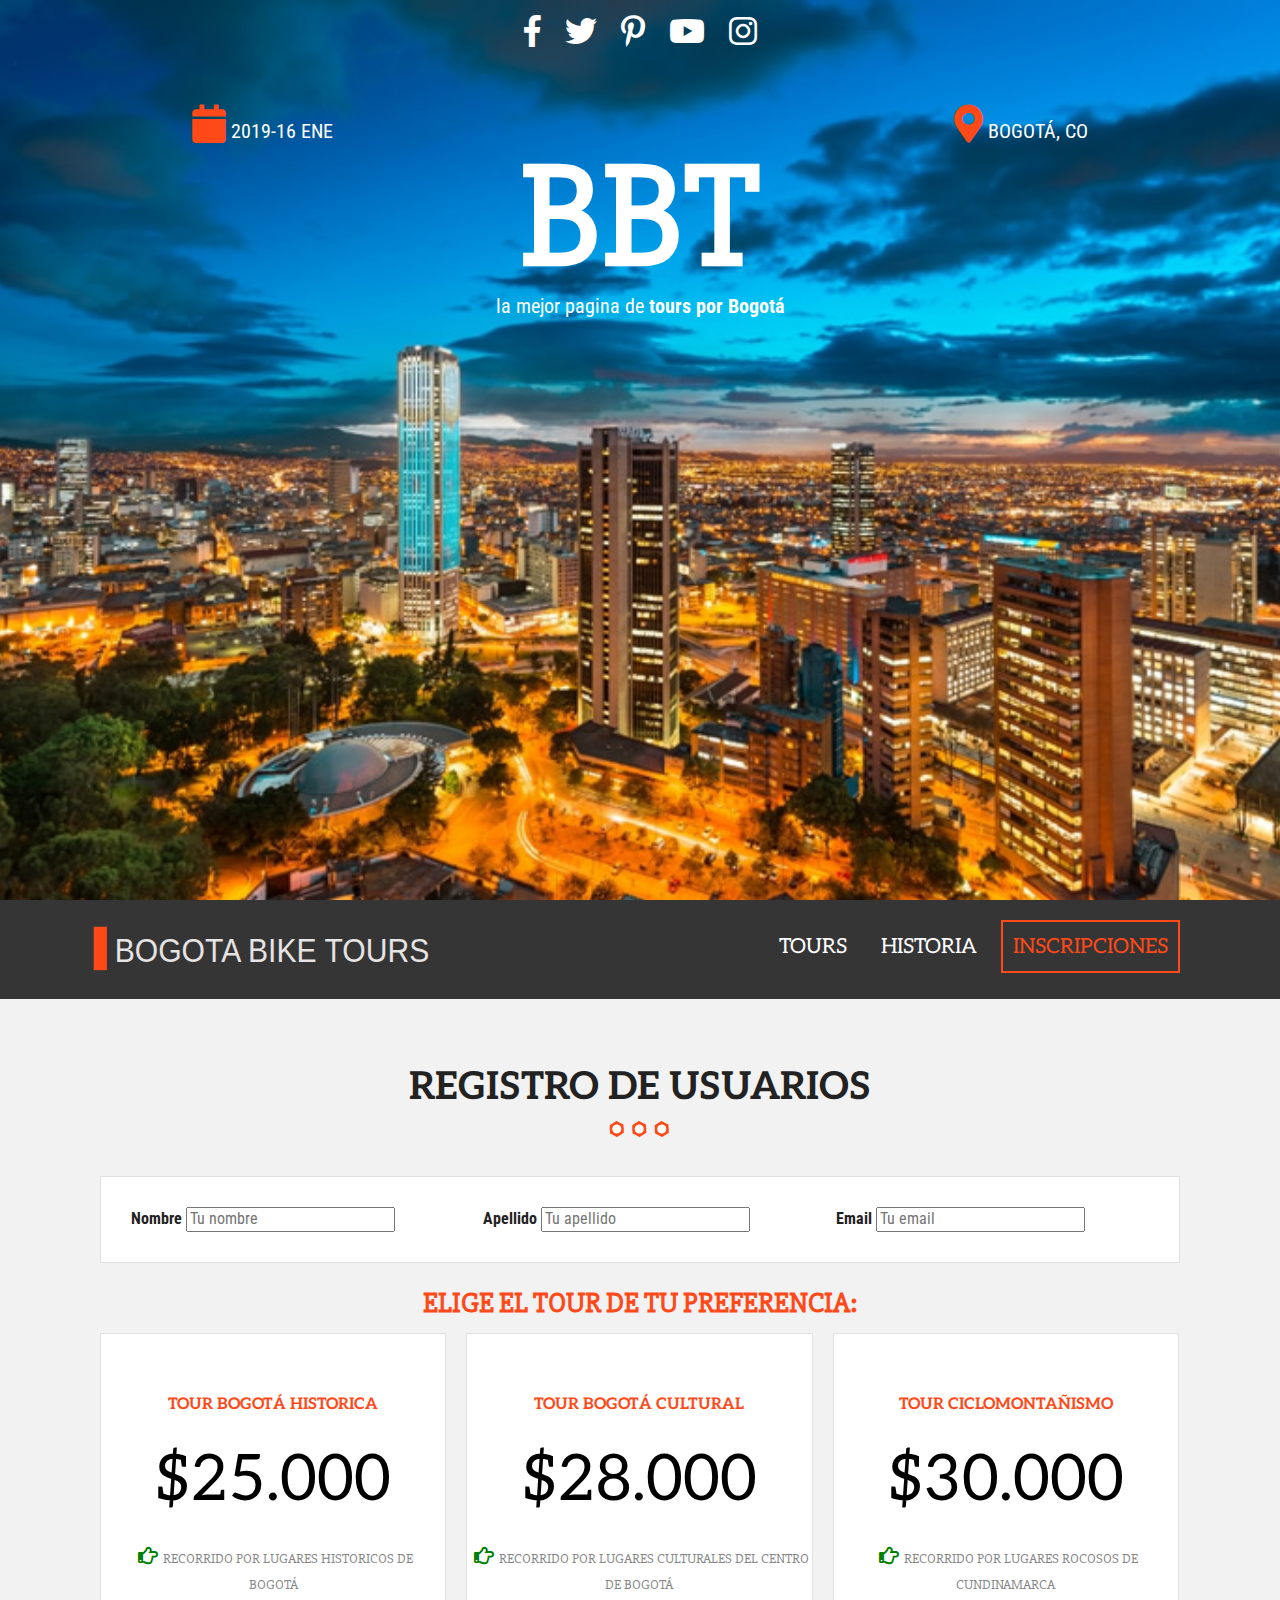
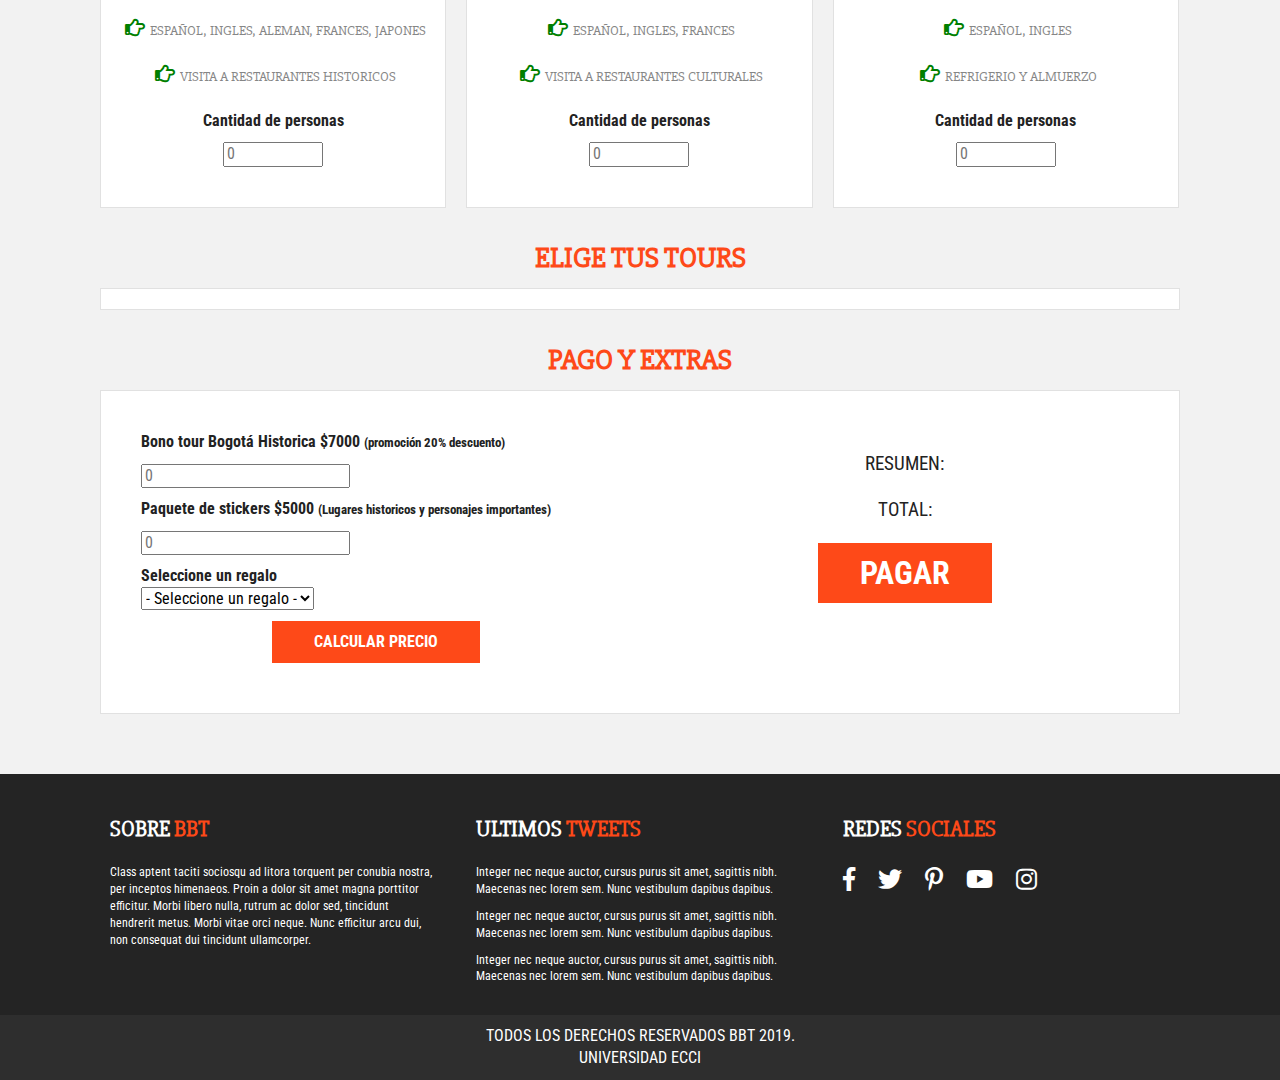
==== commit 2f3122d2: "Finalizacion CSS y JS" ====
--- a/registro.html
+++ b/registro.html
@@ -140,7 +140,7 @@
           <div id="eventos" class="eventos clearfix">
             <h3>Elige tus tours</h3>
             <div class="caja">
-              <div id="viernes" class="contenido-dia clearfix">
+              <div id="historica" class="contenido-dia clearfix">
                 <h4>Tour Bogotá Historica</h4>
                 <div>
                   <p>Actividades:</p>
@@ -163,7 +163,7 @@
                 </div>
               </div>
 
-              <div id="sabado" class="contenido-dia clearfix">
+              <div id="cultural" class="contenido-dia clearfix">
                 <h4>Tour Bogotá Cultural</h4>
                   <div>
                     <p>Actividades:</p>
@@ -186,7 +186,7 @@
                   </div>
               </div>
 
-              <div id="domingo" class="contenido-dia clearfix">
+              <div id="montanismo" class="contenido-dia clearfix">
                 <h4>Tour Ciclomontañismo</h4>
                   <div>
                     <p>Actividades:</p>
--- a/css/main.css
+++ b/css/main.css
@@ -860,7 +860,7 @@
 
     .contenido-dia{
         padding: 20px;
-        /* display: none; */
+        display: none;
     }
 
     @media only screen and (min-width:768px){
@@ -931,6 +931,17 @@
         text-align: center;
         font-size: 2em;
         color: #fe4918;
+    }
+
+    input[disabled].button{
+        opacity: .5;
+    }
+
+    #error {
+        clear: both;
+        padding: 20px;
+        text-align: center;
+        display: none;
     }
 
 /* ==========================================================================
